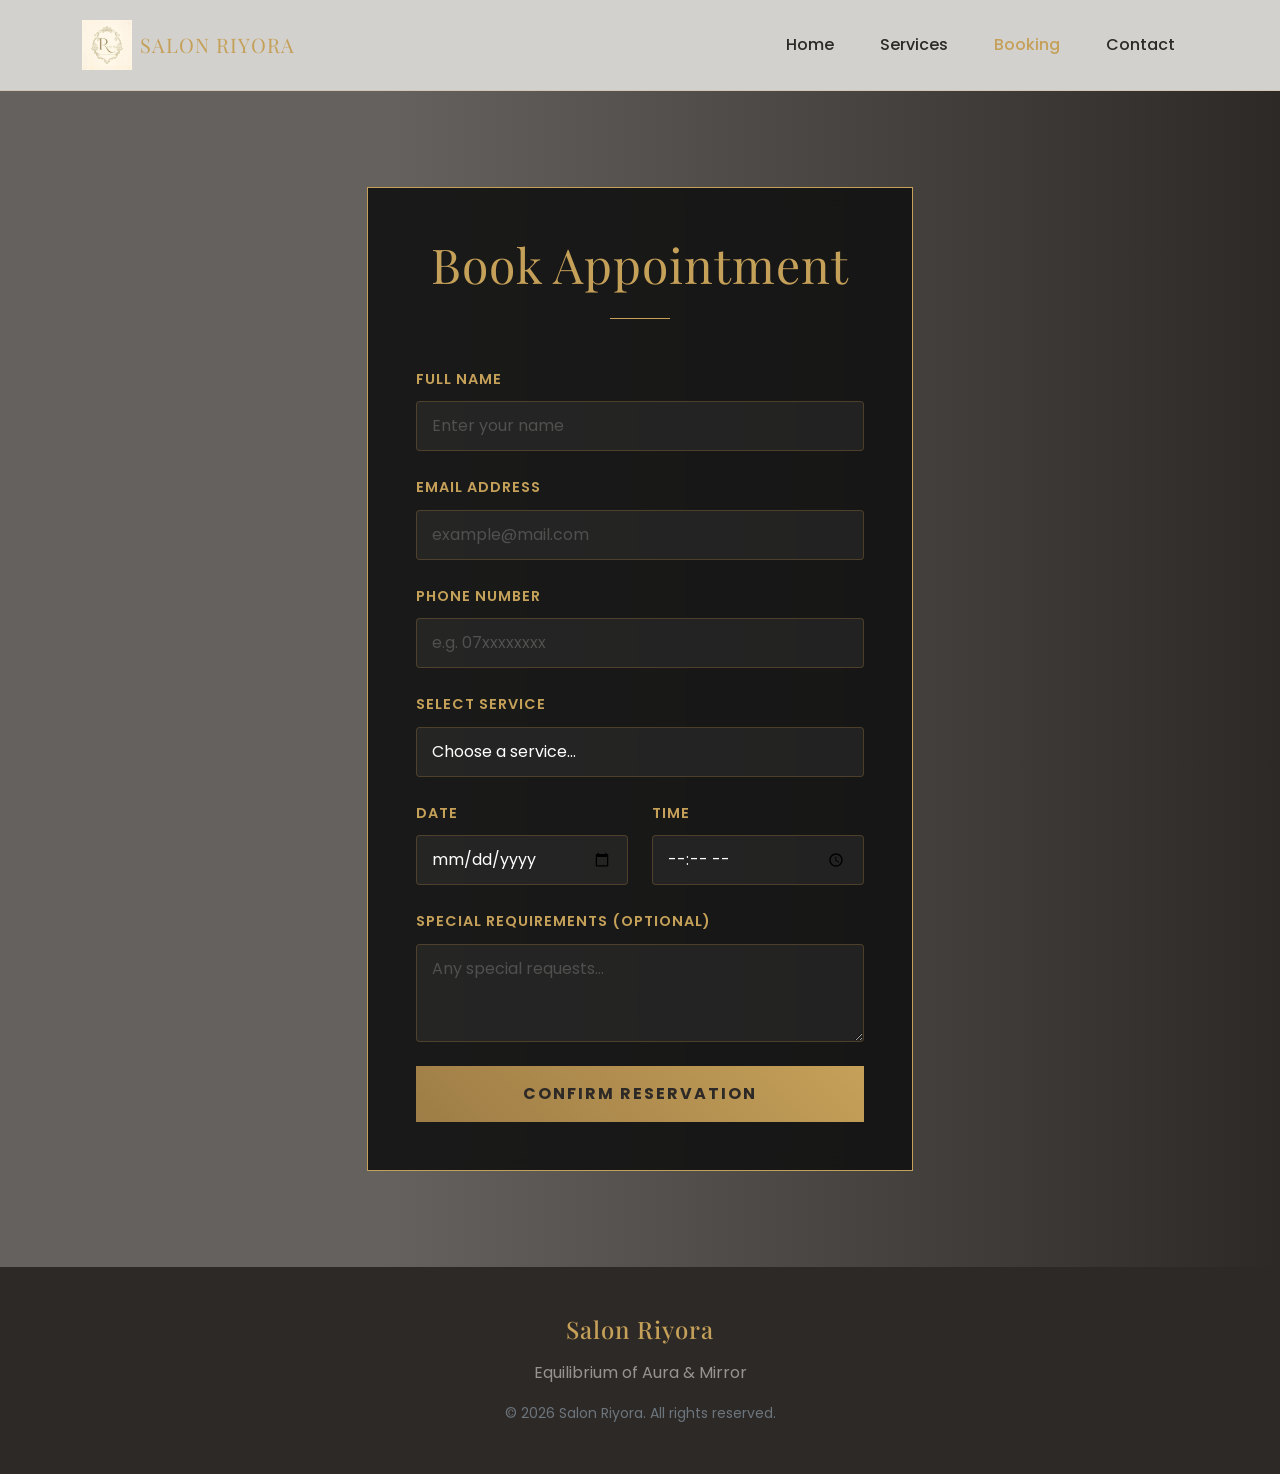
==== booking.html @ 5246212a "update website" ====
<!DOCTYPE html>
<html lang="en">

<head>
    <meta charset="UTF-8">
    <meta name="viewport" content="width=device-width, initial-scale=1.0">
    <title>Book Appointment | Salon Riyora</title>
    <link href="https://cdn.jsdelivr.net/npm/bootstrap@5.3.0/dist/css/bootstrap.min.css" rel="stylesheet">
    <link rel="stylesheet" href="css/style.css">
</head>

<body class="bg-luxury">

    <nav class="navbar navbar-expand-lg navbar-light">
        <div class="container">
            <a class="navbar-brand d-flex align-items-center" href="index.html">
                <img src="images/logo.jpg" alt="Logo" height="50" class="me-2">
                <span>SALON RIYORA</span>
            </a>
            <div class="collapse navbar-collapse" id="navbarNav">
                <ul class="navbar-nav ms-auto">
                    <li class="nav-item"><a class="nav-link" href="index.html">Home</a></li>
                    <li class="nav-item"><a class="nav-link" href="services.html">Services</a></li>
                    <li class="nav-item"><a class="nav-link active" href="booking.html">Booking</a></li>
                    <li class="nav-item"><a class="nav-link" href="contact.html">Contact</a></li>
                </ul>
            </div>
        </div>
    </nav>

    <section class="py-5 position-relative">
        <div class="hero-overlay" style="opacity: 0.3;"></div>
        <div class="container py-5 hero-content">
            <div class="row">
                <div class="col-lg-6 mx-auto">
                    <div class="p-5 reveal"
                        style="background: rgba(18, 18, 18, 0.9); border: 1px solid var(--gold); backdrop-filter: blur(10px);">
                        <h2 class="text-center mb-4 display-5">Book Appointment</h2>
                        <div class="mb-5 text-center">
                            <div class="mx-auto" style="width: 60px; height: 1px; background: var(--gold);"></div>
                        </div>
                        <form id="bookingForm">
                            <div class="mb-4">
                                <label for="name" class="form-label">Full Name</label>
                                <input type="text" class="form-control" id="name" placeholder="Enter your name"
                                    required>
                            </div>
                            <div class="mb-4">
                                <label for="email" class="form-label">Email Address</label>
                                <input type="email" class="form-control" id="email" placeholder="example@mail.com"
                                    required>
                            </div>
                            <div class="mb-4">
                                <label for="phone" class="form-label">Phone Number</label>
                                <input type="tel" class="form-control" id="phone" placeholder="e.g. 07xxxxxxxx"
                                    required>
                            </div>
                            <div class="mb-4">
                                <label for="service" class="form-label">Select Service</label>
                                <select class="form-control" id="service" required>
                                    <option value="" selected disabled>Choose a service...</option>
                                    <option value="hair">Hair Styling</option>
                                    <option value="bridal">Bridal Makeup</option>
                                    <option value="saree">Saree Dressing</option>
                                    <option value="skin">Skin Care</option>
                                    <option value="cuts">Hair Cuts</option>
                                </select>
                            </div>
                            <div class="row">
                                <div class="col-md-6 mb-4">
                                    <label for="date" class="form-label">Date</label>
                                    <input type="date" class="form-control" id="date" required>
                                </div>
                                <div class="col-md-6 mb-4">
                                    <label for="time" class="form-label">Time</label>
                                    <input type="time" class="form-control" id="time" required>
                                </div>
                            </div>
                            <div class="mb-4">
                                <label for="notes" class="form-label">Special Requirements (Optional)</label>
                                <textarea class="form-control" id="notes" rows="3"
                                    placeholder="Any special requests..."></textarea>
                            </div>
                            <div class="mt-3">
                                <button type="submit" class="btn btn-gold w-100 py-3">Confirm Reservation</button>
                            </div>
                        </form>
                    </div>
                </div>
            </div>
        </div>
    </section>

    <!-- Confirmation Modal -->
    <div class="modal fade" id="confirmationModal" tabindex="-1" aria-hidden="true">
        <div class="modal-dialog modal-dialog-centered">
            <div class="modal-content bg-dark border-gold text-white">
                <div class="modal-body text-center p-5">
                    <div class="text-gold mb-4">
                        <i class="fas fa-check-circle fa-5x"></i>
                    </div>
                    <h2 class="mb-3" id="confirmationTitle">Booking Confirmed!</h2>
                    <div class="text-white-50 mb-4" id="confirmationMessage">Thank you for choosing Salon Riyora. We
                        have
                        received your request and
                        will contact you shortly to confirm.</div>
                    <button type="button" class="btn btn-gold px-5" data-bs-dismiss="modal">Close</button>
                </div>
            </div>
        </div>
    </div>

    <footer class="text-center py-5">
        <h4 class="text-gold mb-3">Salon Riyora</h4>
        <p class="text-white-50">Equilibrium of Aura & Mirror</p>
        <p class="text-secondary small mb-0">&copy; 2026 Salon Riyora. All rights reserved.</p>
    </footer>

    <script src="https://cdn.jsdelivr.net/npm/bootstrap@5.3.0/dist/js/bootstrap.bundle.min.js"></script>
    <script src="js/script.js"></script>
</body>

</html>
---- css/style.css ----
@import url('https://fonts.googleapis.com/css2?family=Playfair+Display:ital,wght@0,400..900;1,400..900&family=Poppins:wght@300;400;600&display=swap');

:root {
    --gold: #C5A059;
    /* Premium Champagne Rose Gold */
    --gold-rgb: 197, 160, 89;
    --dark-gold: #9E7D46;
    --black: #2D2926;
    /* Deep Bronze/Charcoal for text */
    --dark-grey: #6D6863;
    --deep-grey: #FFFFFF;
    /* Pure White for cards in light theme */
    --beige: #F9F7F2;
    /* Creamy White background from logo */
    --light-bg: #FCFAF5;
    /* Softer, creamier background */
    --soft-gold: #DBCFB0;
    --white: #FFFFFF;
    --glass: rgba(255, 255, 255, 0.85);
    /* Light Frosted Glass */
    --glass-border: rgba(197, 160, 89, 0.2);
    --shadow: 0 15px 45px rgba(197, 160, 89, 0.08);
    --dark-black: #1A1817;
}

body {
    background-color: var(--light-bg);
    color: var(--black);
    font-family: 'Poppins', sans-serif;
    margin: 0;
    overflow-x: hidden;
    line-height: 1.7;
}

h1,
h2,
h3,
h4,
h5,
.navbar-brand {
    font-family: 'Playfair Display', serif;
    color: var(--gold);
    letter-spacing: 1px;
}

.bg-luxury {
    background-color: var(--black);
}

.bg-beige-section {
    background-color: var(--beige);
    color: var(--black);
}

.bg-beige-section h2,
.bg-beige-section h3 {
    color: var(--dark-gold);
}

.text-gold {
    color: var(--gold) !important;
}

.btn-gold {
    background: linear-gradient(45deg, var(--dark-gold), var(--gold));
    color: var(--black);
    border: none;
    padding: 14px 35px;
    font-weight: 700;
    transition: all 0.4s cubic-bezier(0.175, 0.885, 0.32, 1.275);
    text-transform: uppercase;
    letter-spacing: 2px;
    border-radius: 0;
    position: relative;
    overflow: hidden;
}

.btn-gold::before {
    content: '';
    position: absolute;
    top: 50%;
    left: 50%;
    width: 300%;
    height: 300%;
    background: rgba(255, 255, 255, 0.2);
    transition: all 0.6s ease;
    transform: translate(-50%, -50%) rotate(45deg) scale(0);
}

.btn-gold:hover::before {
    transform: translate(-50%, -50%) rotate(45deg) scale(1);
}

.btn-gold:hover {
    color: var(--white);
    transform: translateY(-5px);
    box-shadow: 0 15px 30px rgba(197, 160, 89, 0.3);
}

.max-w-400 {
    max-width: 450px;
    line-height: 1.8;
    color: rgba(45, 41, 38, 0.7);
}

/* Navbar with Frosted Glassmorphism */
.navbar {
    background-color: rgba(253, 252, 248, 0.8) !important;
    backdrop-filter: blur(15px);
    -webkit-backdrop-filter: blur(15px);
    border-bottom: 1px solid var(--glass-border);
    padding: 15px 0;
    transition: all 0.4s ease;
}

.navbar.scrolled {
    padding: 10px 0;
    background-color: var(--white) !important;
    box-shadow: 0 5px 20px rgba(0, 0, 0, 0.05);
}

.nav-link {
    color: var(--black) !important;
    font-weight: 500;
    margin: 0 15px;
    transition: all 0.3s ease;
    position: relative;
}

.nav-link::after {
    content: '';
    position: absolute;
    bottom: -5px;
    left: 0;
    width: 0;
    height: 1px;
    background: var(--gold);
    transition: width 0.3s ease;
}

.nav-link:hover::after {
    width: 100%;
}

.nav-link:hover,
.nav-link.active {
    color: var(--gold) !important;
}

/* Hero Section Refinement */
.hero-section {
    height: 100vh;
    display: flex;
    align-items: center;
    justify-content: center;
    text-align: center;
    position: relative;
}

.hero-overlay {
    position: absolute;
    top: 0;
    left: 0;
    width: 100%;
    height: 100%;
    background: linear-gradient(to right, rgba(252, 250, 245, 0.9) 30%, transparent 100%);
    z-index: 1;
    pointer-events: none;
    /* Allow clicks to pass through to the form */
}

.hero-content {
    z-index: 5;
    position: relative;
    /* Ensure z-index applies */
}

.hero-title {
    font-size: clamp(3rem, 8vw, 5.5rem);
    font-family: 'Playfair Display', serif;
    font-weight: 700;
    line-height: 1.1;
    margin-bottom: 20px;
    color: var(--black);
    position: relative;
    letter-spacing: -1px;
}

.header-vignette {
    position: absolute;
    top: 0;
    left: 0;
    width: 100%;
    height: 100%;
    background: radial-gradient(circle, transparent 20%, rgba(0, 0, 0, 0.75) 100%);
    /* Stronger vignette for clarity */
    z-index: 1;
}

.hero-editorial-card {
    background: rgba(0, 0, 0, 0.65);
    /* Darkened for better text clarity */
    padding: 3.5rem;
    width: 100%;
    max-width: 850px;
    z-index: 10;
    position: relative;
    border: 1px solid rgba(197, 160, 89, 0.3);
    /* Added subtle gold border */
    backdrop-filter: blur(8px);
    /* Glassmorphism for depth */
}

.hero-tagline {
    font-family: 'Poppins', sans-serif;
    text-transform: uppercase;
    letter-spacing: 6px;
    font-size: 0.9rem;
    color: var(--white);
    margin-bottom: 20px;
}

.hero-display-title {
    font-family: 'Playfair Display', serif;
    font-size: clamp(3.5rem, 10vw, 6.5rem);
    color: var(--white);
    font-weight: 700;
    line-height: 1;
    text-shadow: 0 10px 30px rgba(0, 0, 0, 0.2);
}

.hero-divider {
    width: 80px;
    height: 2px;
    background: var(--gold);
    margin: 30px auto;
}

.hero-description {
    font-size: 1.25rem;
    max-width: 600px;
    color: rgba(255, 255, 255, 0.9);
    margin-bottom: 0;
}

.carousel-arrow {
    width: 60px;
    height: 60px;
    background: rgba(255, 255, 255, 0.1);
    backdrop-filter: blur(10px);
    border: 1px solid rgba(255, 255, 255, 0.2);
    display: flex;
    align-items: center;
    justify-content: center;
    color: var(--white);
    font-size: 1.5rem;
    transition: all 0.3s ease;
}

.carousel-arrow:hover {
    background: var(--gold);
    border-color: var(--gold);
}

.ken-burns {
    animation: editorialZoom 20s ease infinite alternate;
}

@keyframes editorialZoom {
    from {
        transform: scale(1);
    }

    to {
        transform: scale(1.05);
    }
}

/* Specific Positions for User Bridal Collage (Adjusted for 3 Slides) */
.hero-slide-1 {
    object-position: 0% 50%;
    /* Focus on leftmost bridal look */
}

.hero-slide-2 {
    object-position: 50% 50%;
    /* Focus on center bridal looks */
}

.hero-slide-3 {
    object-position: 100% 50%;
    /* Focus on rightmost bridal look */
}

/* Ensure captions only show for active slide to prevent overlap */
.carousel-item:not(.active) .carousel-caption {
    display: none !important;
}

/* Animations */
.reveal {
    opacity: 0;
    transform: translateY(30px);
    transition: all 0.8s ease;
}

.reveal.active {
    opacity: 1;
    transform: translateY(0);
}

/* Service Card Styles (Premium Dark Theme) */
.service-card {
    background: var(--dark-black) !important;
    border: 1px solid rgba(197, 160, 89, 0.15) !important;
    transition: all 0.5s cubic-bezier(0.4, 0, 0.2, 1);
    height: 100%;
    overflow: hidden;
    position: relative;
    box-shadow: 0 15px 40px rgba(0, 0, 0, 0.6);
}

.card-img-wrapper {
    overflow: hidden;
    position: relative;
    height: 350px;
}

.service-card img {
    height: 100%;
    width: 100%;
    object-fit: cover;
    transition: all 1s ease;
    filter: brightness(0.8);
}

.service-card:hover img {
    transform: scale(1.1);
    filter: brightness(1);
}

.service-card .p-4 {
    background: var(--dark-black) !important;
    padding: 2.5rem 1.5rem !important;
}

.service-card h3 {
    color: var(--gold) !important;
    font-size: 1.75rem;
    margin-bottom: 1rem;
    font-weight: 600;
}

.service-card p {
    color: rgba(255, 255, 255, 0.6) !important;
    line-height: 1.6;
}

/* Service Card Image Crops (Using User Collage) */
.service-img-hair {
    object-position: 0% 50%;
}

.service-img-bridal {
    object-position: 33% 50%;
}

.service-img-skin {
    object-position: 66% 50%;
}

.service-img-saree {
    object-position: 100% 50%;
}

.service-img-glow {
    object-position: 50% 50%;
}

/* Contact Page Specific Fixes */
.bg-deep-grey {
    background-color: #121212 !important;
    /* Extremely dark background for contrast */
    color: #ffffff;
    border-left: 1px solid rgba(197, 160, 89, 0.2);
}

.form-label {
    color: var(--gold) !important;
    /* Bright gold for visibility */
    font-weight: 600 !important;
    margin-bottom: 10px;
    display: block;
    letter-spacing: 1px;
    font-size: 0.9rem;
    text-transform: uppercase;
}

.form-control {
    background-color: rgba(255, 255, 255, 0.05) !important;
    border: 1px solid rgba(197, 160, 89, 0.3) !important;
    color: #ffffff !important;
    padding: 12px 15px !important;
    border-radius: 4px !important;
}

.form-control:focus {
    background-color: rgba(255, 255, 255, 0.1) !important;
    border-color: var(--gold) !important;
    box-shadow: 0 0 15px rgba(197, 160, 89, 0.2) !important;
}

.form-control::placeholder {
    color: rgba(255, 255, 255, 0.2) !important;
}
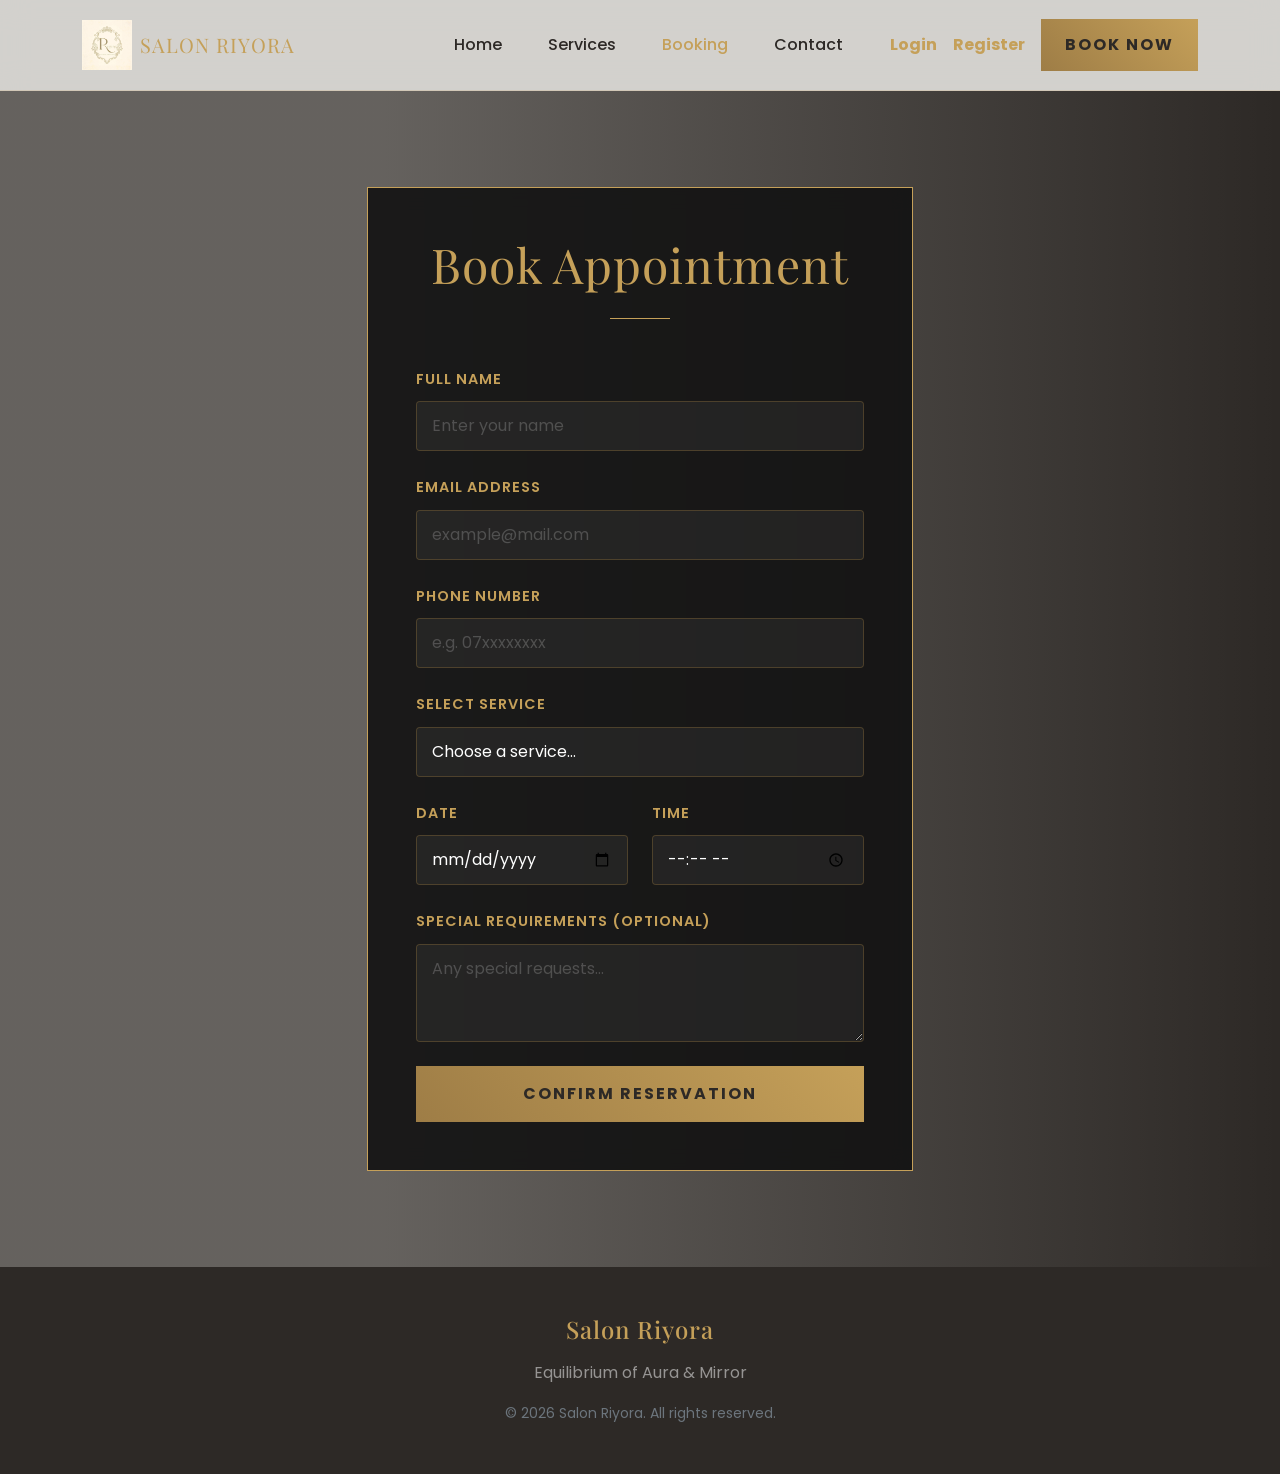
==== commit e383211b: "update website" ====
--- a/booking.html
+++ b/booking.html
@@ -24,6 +24,11 @@
                     <li class="nav-item"><a class="nav-link active" href="booking.html">Booking</a></li>
                     <li class="nav-item"><a class="nav-link" href="contact.html">Contact</a></li>
                 </ul>
+                <div class="d-flex align-items-center ms-lg-4 mt-3 mt-lg-0 gap-3">
+                    <a href="login.html" class="text-gold text-decoration-none fw-bold"><i class="fas fa-user-circle"></i> Login</a>
+                    <a href="register.html" class="text-gold text-decoration-none fw-bold"><i class="fas fa-user-plus"></i> Register</a>
+                    <a href="booking.html" class="btn btn-gold px-4">Book Now</a>
+                </div>
             </div>
         </div>
     </nav>
@@ -39,25 +44,29 @@
                         <div class="mb-5 text-center">
                             <div class="mx-auto" style="width: 60px; height: 1px; background: var(--gold);"></div>
                         </div>
-                        <form id="bookingForm">
+                        
+                        <!-- System Alerts -->
+                        <div id="alertBox"></div>
+
+                        <form id="bookingForm" action="booking_process.php" method="POST">
                             <div class="mb-4">
                                 <label for="name" class="form-label">Full Name</label>
-                                <input type="text" class="form-control" id="name" placeholder="Enter your name"
+                                <input type="text" name="name" class="form-control" id="name" placeholder="Enter your name"
                                     required>
                             </div>
                             <div class="mb-4">
                                 <label for="email" class="form-label">Email Address</label>
-                                <input type="email" class="form-control" id="email" placeholder="example@mail.com"
+                                <input type="email" name="email" class="form-control" id="email" placeholder="example@mail.com"
                                     required>
                             </div>
                             <div class="mb-4">
                                 <label for="phone" class="form-label">Phone Number</label>
-                                <input type="tel" class="form-control" id="phone" placeholder="e.g. 07xxxxxxxx"
+                                <input type="tel" name="phone" class="form-control" id="phone" placeholder="e.g. 07xxxxxxxx"
                                     required>
                             </div>
                             <div class="mb-4">
                                 <label for="service" class="form-label">Select Service</label>
-                                <select class="form-control" id="service" required>
+                                <select class="form-control" name="service" id="service" required>
                                     <option value="" selected disabled>Choose a service...</option>
                                     <option value="hair">Hair Styling</option>
                                     <option value="bridal">Bridal Makeup</option>
@@ -69,22 +78,30 @@
                             <div class="row">
                                 <div class="col-md-6 mb-4">
                                     <label for="date" class="form-label">Date</label>
-                                    <input type="date" class="form-control" id="date" required>
+                                    <input type="date" name="date" class="form-control" id="date" required>
                                 </div>
                                 <div class="col-md-6 mb-4">
                                     <label for="time" class="form-label">Time</label>
-                                    <input type="time" class="form-control" id="time" required>
+                                    <input type="time" name="time" class="form-control" id="time" required>
                                 </div>
                             </div>
                             <div class="mb-4">
                                 <label for="notes" class="form-label">Special Requirements (Optional)</label>
-                                <textarea class="form-control" id="notes" rows="3"
+                                <textarea name="notes" class="form-control" id="notes" rows="3"
                                     placeholder="Any special requests..."></textarea>
                             </div>
                             <div class="mt-3">
                                 <button type="submit" class="btn btn-gold w-100 py-3">Confirm Reservation</button>
                             </div>
                         </form>
+                        <script>
+                            const urlParams = new URLSearchParams(window.location.search);
+                            if (urlParams.has('success')) {
+                                document.getElementById('alertBox').innerHTML = `<div class="alert alert-success">${urlParams.get('success')}</div>`;
+                            } else if (urlParams.has('error')) {
+                                document.getElementById('alertBox').innerHTML = `<div class="alert alert-danger">${urlParams.get('error')}</div>`;
+                            }
+                        </script>
                     </div>
                 </div>
             </div>
